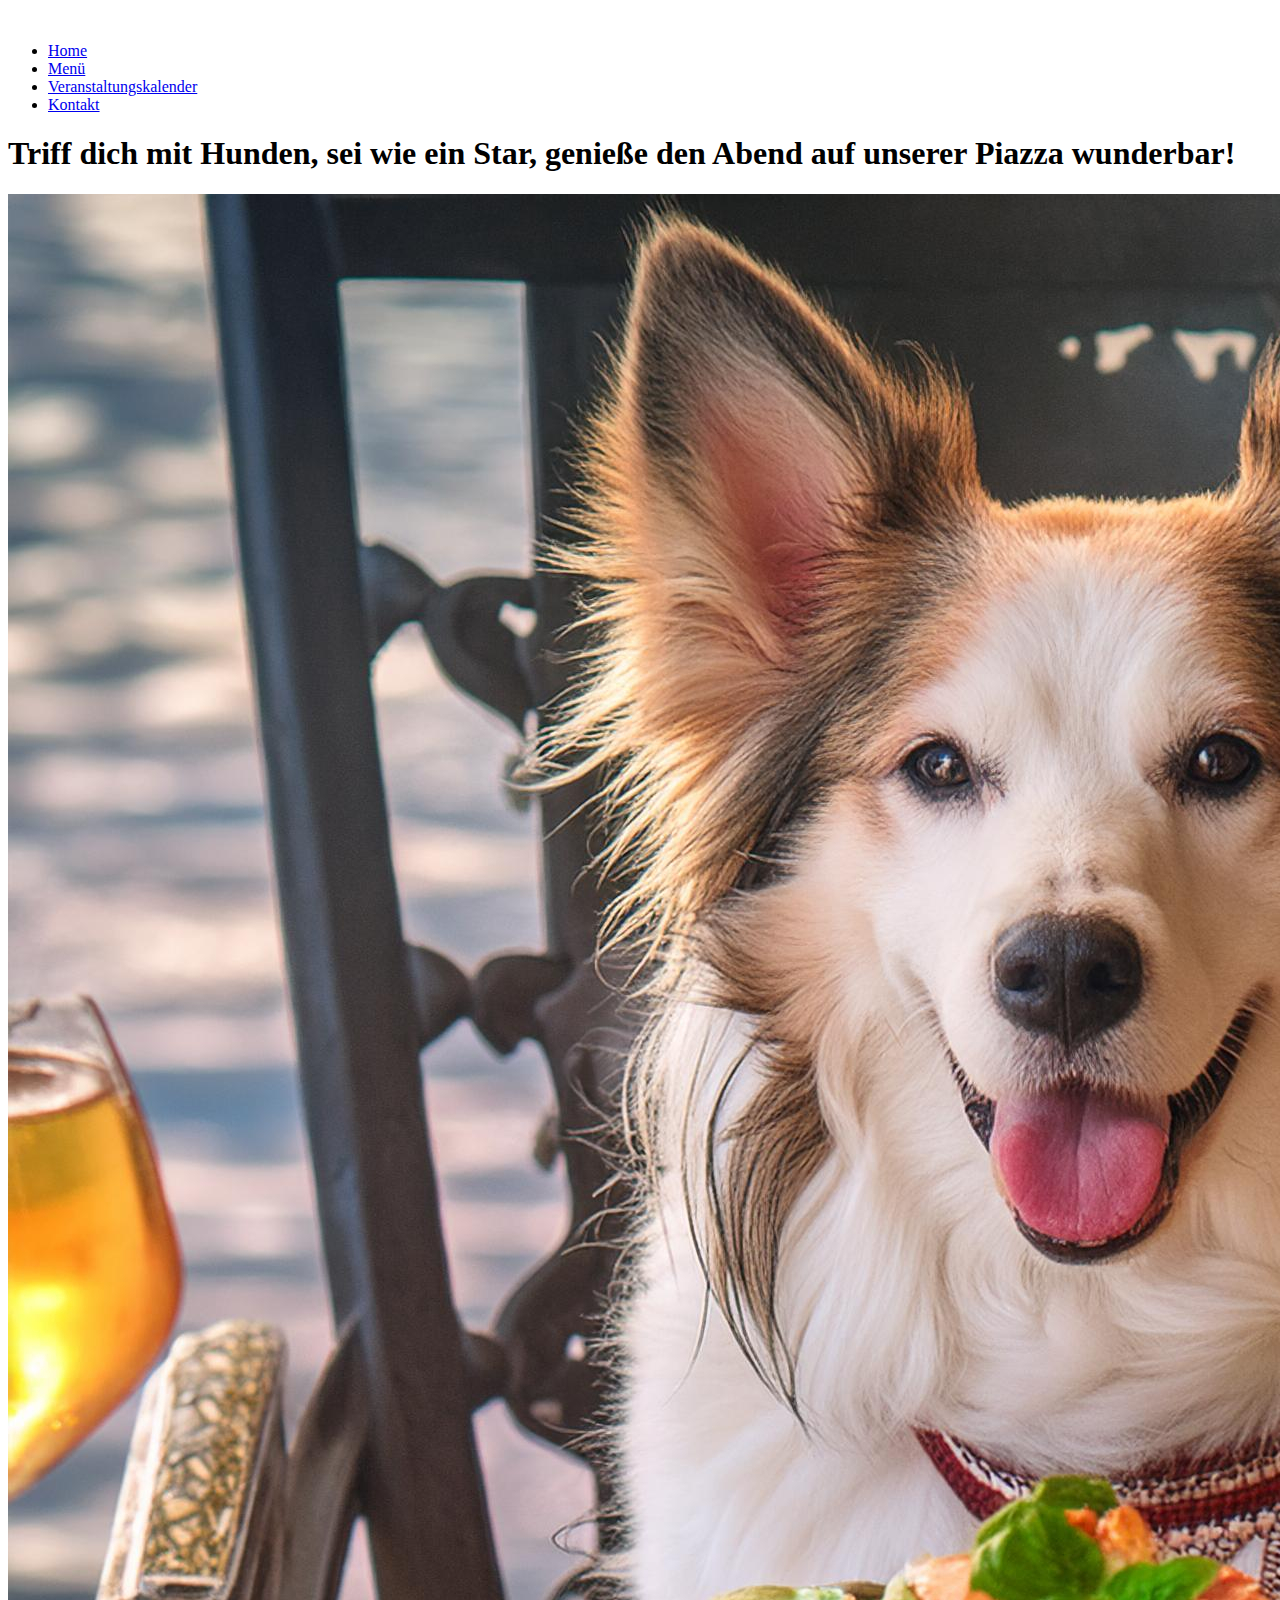
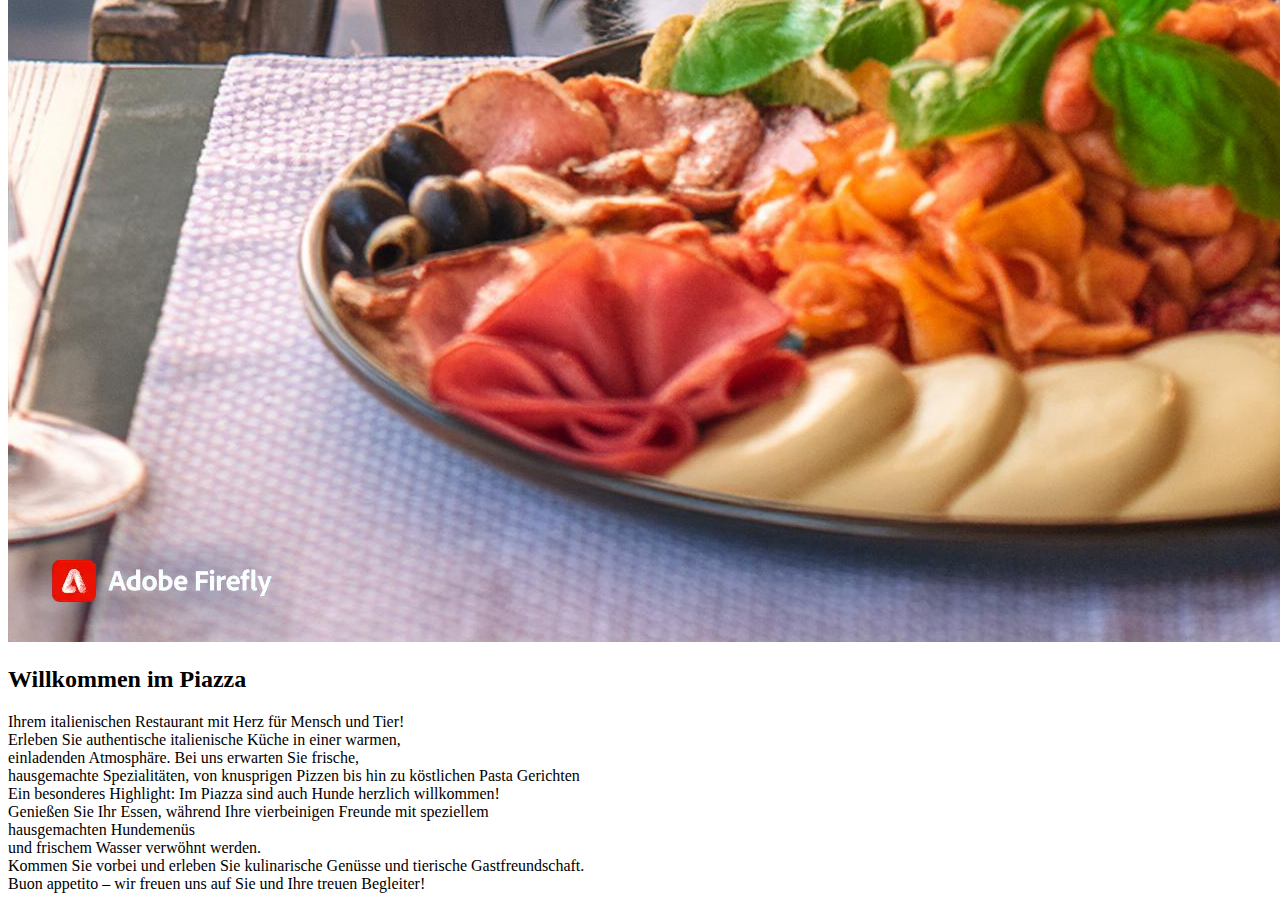
==== index.html @ f3a7bb89 "Merge pull request #14 from Dilara-ux/feature-pia" ====
<!DOCTYPE html>
<html lang="de">
<head>
    <meta charset="UTF-8">
    <meta name="viewport" content="width=device-width, initial-scale=1.0">
    <link rel="stylesheet" href="/Piazza/style.css">
    <link href="https://fonts.googleapis.com/css2?family=Playwrite+GB+S:ital,wght@0,100..400;1,100..400&display=swap" rel="stylesheet">
    <title>Piazza</title>
</head>
<body>
    <header>
        <div class="logo"><img src="/Piazza/Bilder/logo.png" alt=""></div>
        <ul>
            <li><a href="/Piazza/index.html">Home</a></li>
            <li><a href="/Piazza/Unterseiten/Menue.html">Menü</a></li>
            <li><a href="/Piazza/Unterseiten/Veranstaltungskalender.html">Veranstaltungskalender</a></li>
            <li><a href="/Piazza/Unterseiten/Kontakt.html">Kontakt</a></li>
        </ul>
    </header>

    <div class="slogan">
        <h1>Triff dich mit Hunden, sei wie ein Star, genieße den Abend auf unserer Piazza wunderbar!</h1>
    </div>

    <div class="vorstellung_restaurant">
        <img src="Bilder/index-about-pic.jpg" alt="">
        <h2>Willkommen im Piazza</h2>
        <p>
            Ihrem italienischen Restaurant mit Herz für Mensch und Tier! <br>
            Erleben Sie authentische italienische Küche in einer warmen, <br>
            einladenden Atmosphäre. Bei uns erwarten Sie frische, <br>
            hausgemachte Spezialitäten, von knusprigen Pizzen bis hin zu köstlichen Pasta Gerichten <br>
            Ein besonderes Highlight: Im Piazza sind auch Hunde herzlich willkommen! <br>
            Genießen Sie Ihr Essen, während Ihre vierbeinigen Freunde mit speziellem <br>
            hausgemachten Hundemenüs <br>
            und frischem Wasser verwöhnt werden. <br>
            Kommen Sie vorbei und erleben Sie kulinarische Genüsse und tierische Gastfreundschaft. <br>
             Buon appetito – wir freuen uns auf Sie und Ihre treuen Begleiter!</p>
    </div>
    <script src="script.js" defer></script>

</body>
</html>
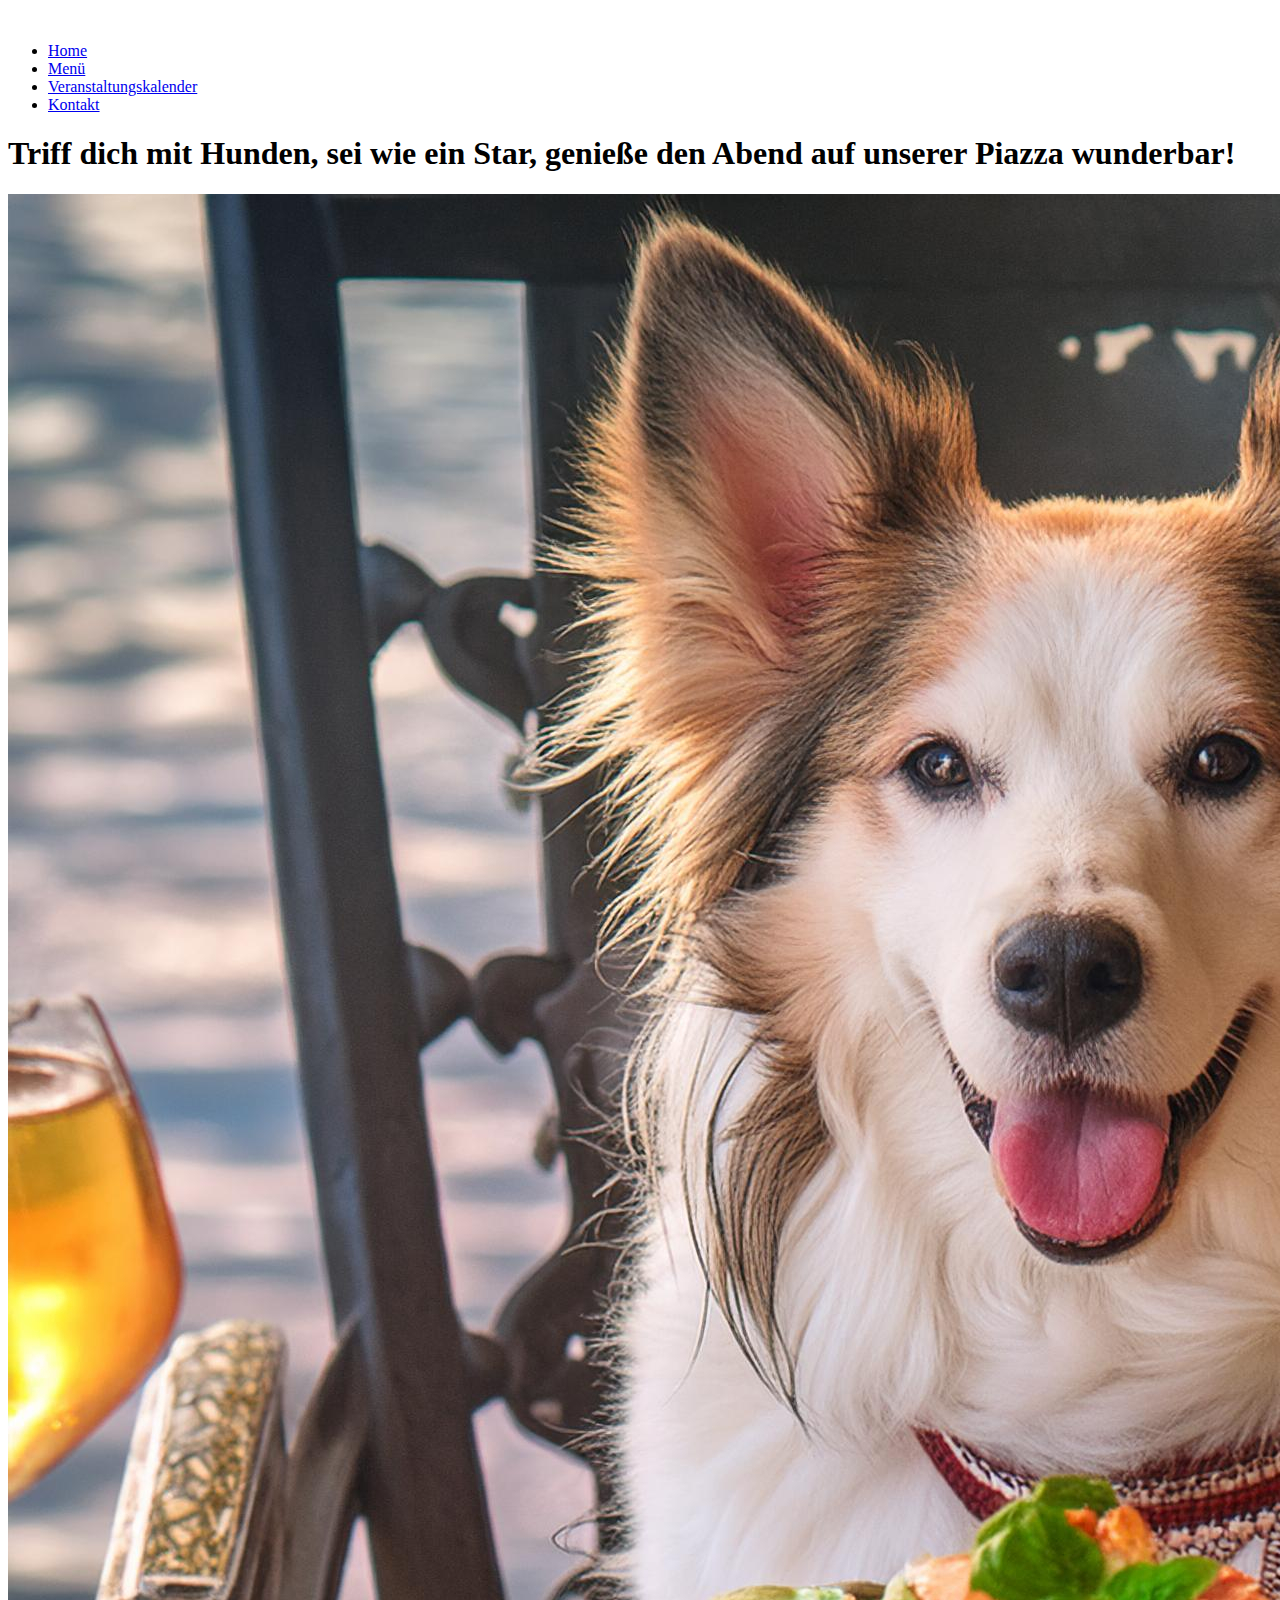
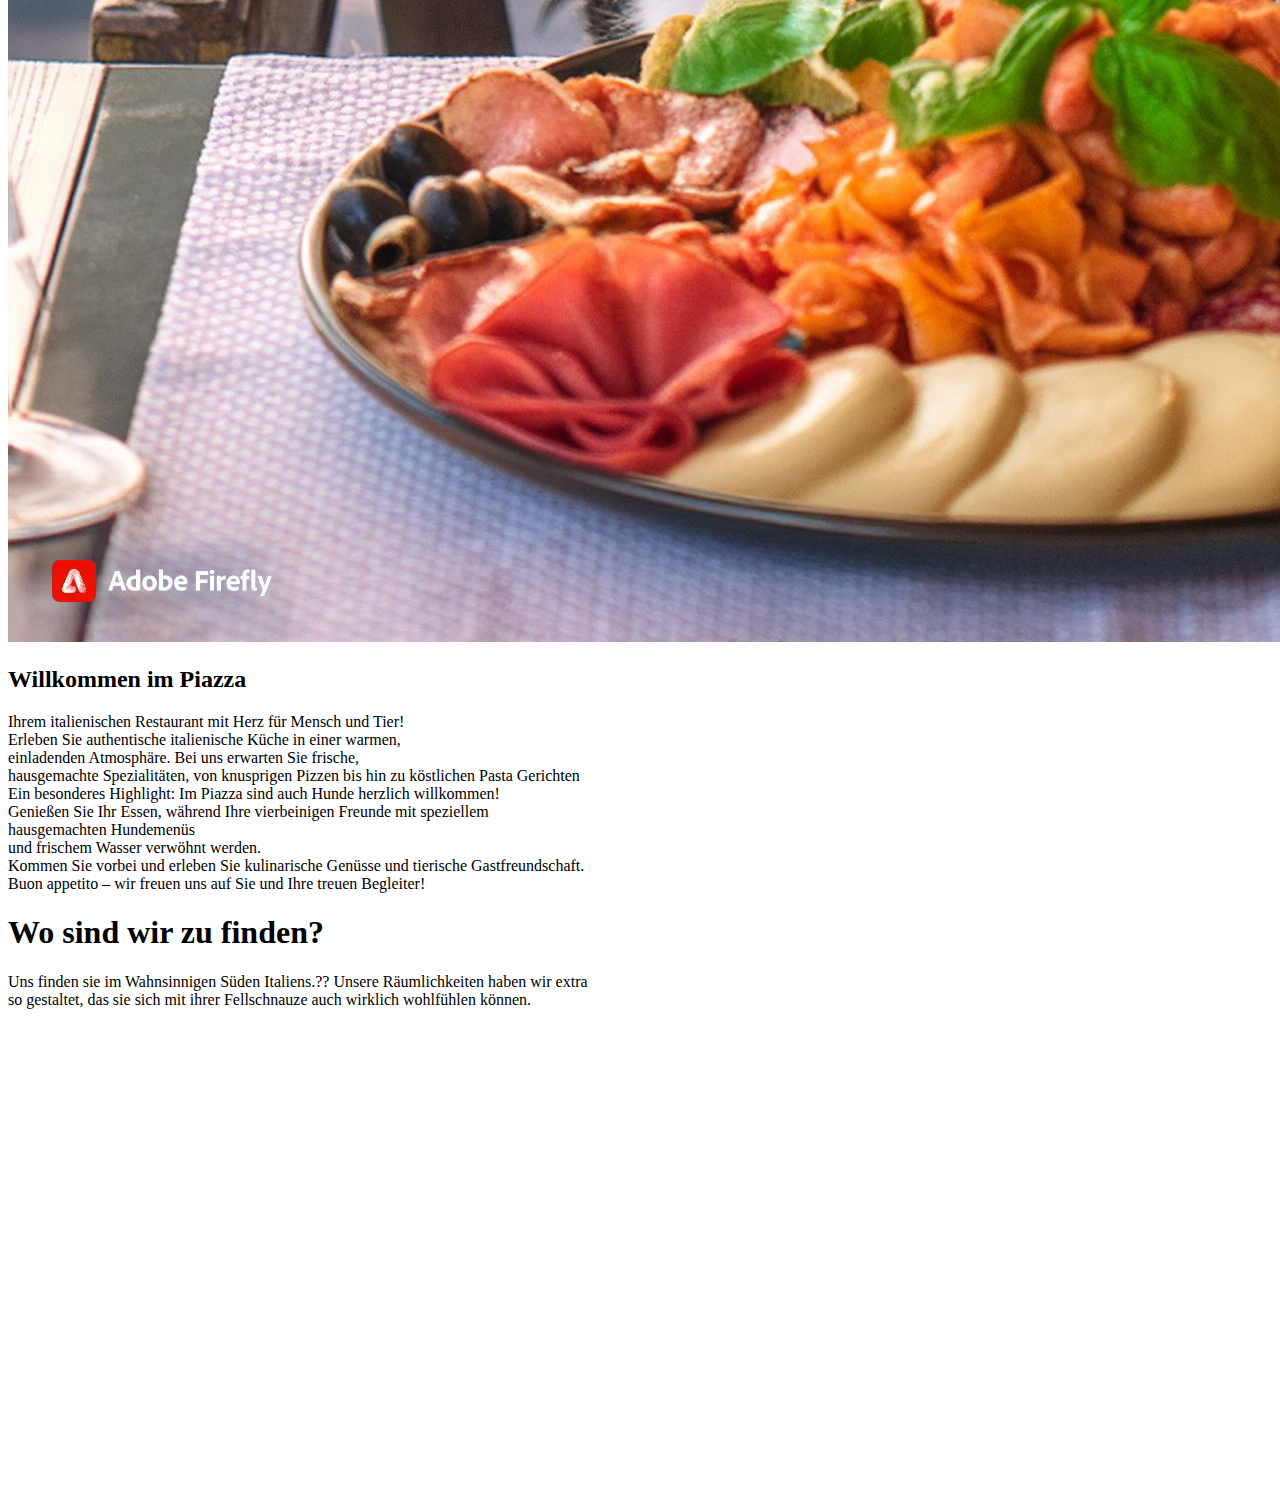
==== commit 6b179c65: "feat: kleiner Zusätze hinzugefügt" ====
--- a/index.html
+++ b/index.html
@@ -24,20 +24,33 @@
 
     <div class="vorstellung_restaurant">
         <img src="Bilder/index-about-pic.jpg" alt="">
-        <h2>Willkommen im Piazza</h2>
-        <p>
-            Ihrem italienischen Restaurant mit Herz für Mensch und Tier! <br>
-            Erleben Sie authentische italienische Küche in einer warmen, <br>
-            einladenden Atmosphäre. Bei uns erwarten Sie frische, <br>
-            hausgemachte Spezialitäten, von knusprigen Pizzen bis hin zu köstlichen Pasta Gerichten <br>
-            Ein besonderes Highlight: Im Piazza sind auch Hunde herzlich willkommen! <br>
-            Genießen Sie Ihr Essen, während Ihre vierbeinigen Freunde mit speziellem <br>
-            hausgemachten Hundemenüs <br>
-            und frischem Wasser verwöhnt werden. <br>
-            Kommen Sie vorbei und erleben Sie kulinarische Genüsse und tierische Gastfreundschaft. <br>
-             Buon appetito – wir freuen uns auf Sie und Ihre treuen Begleiter!</p>
+        <div class="text-willkommen">
+            <h2>Willkommen im Piazza</h2>
+            <p>
+                Ihrem italienischen Restaurant mit Herz für Mensch und Tier! <br>
+                Erleben Sie authentische italienische Küche in einer warmen, <br>
+                einladenden Atmosphäre. Bei uns erwarten Sie frische, <br>
+                hausgemachte Spezialitäten, von knusprigen Pizzen bis hin zu köstlichen Pasta Gerichten <br>
+                Ein besonderes Highlight: Im Piazza sind auch Hunde herzlich willkommen! <br>
+                Genießen Sie Ihr Essen, während Ihre vierbeinigen Freunde mit speziellem <br>
+                hausgemachten Hundemenüs <br>
+                und frischem Wasser verwöhnt werden. <br>
+                Kommen Sie vorbei und erleben Sie kulinarische Genüsse und tierische Gastfreundschaft. <br>
+                Buon appetito – wir freuen uns auf Sie und Ihre treuen Begleiter!</p>
+        </div>
     </div>
+
+    <div class="standort">
+        <div class="text-standort">
+            <h1>Wo sind wir zu finden?</h1>
+            <p>Uns finden sie im Wahnsinnigen Süden Italiens.?? Unsere Räumlichkeiten haben wir extra <br>
+            so gestaltet, das sie sich mit ihrer Fellschnauze auch wirklich wohlfühlen können.</p>
+        </div>
+        <img src="/Piazza/Bilder/gaeste.jpg" alt="">
+    </div>
+    <div class="karte">
+        <iframe src="https://www.google.com/maps/embed?pb=!1m14!1m12!1m3!1d8794.964970916995!2d15.097839878987024!3d36.65996018353528!2m3!1f0!2f0!3f0!3m2!1i1024!2i768!4f13.1!5e0!3m2!1sde!2sde!4v1720003005621!5m2!1sde!2sde" width="600" height="450" style="border:0;" allowfullscreen="" loading="lazy" referrerpolicy="no-referrer-when-downgrade"></iframe>
+   </div>
     <script src="script.js" defer></script>
-
 </body>
-</html>
+</html>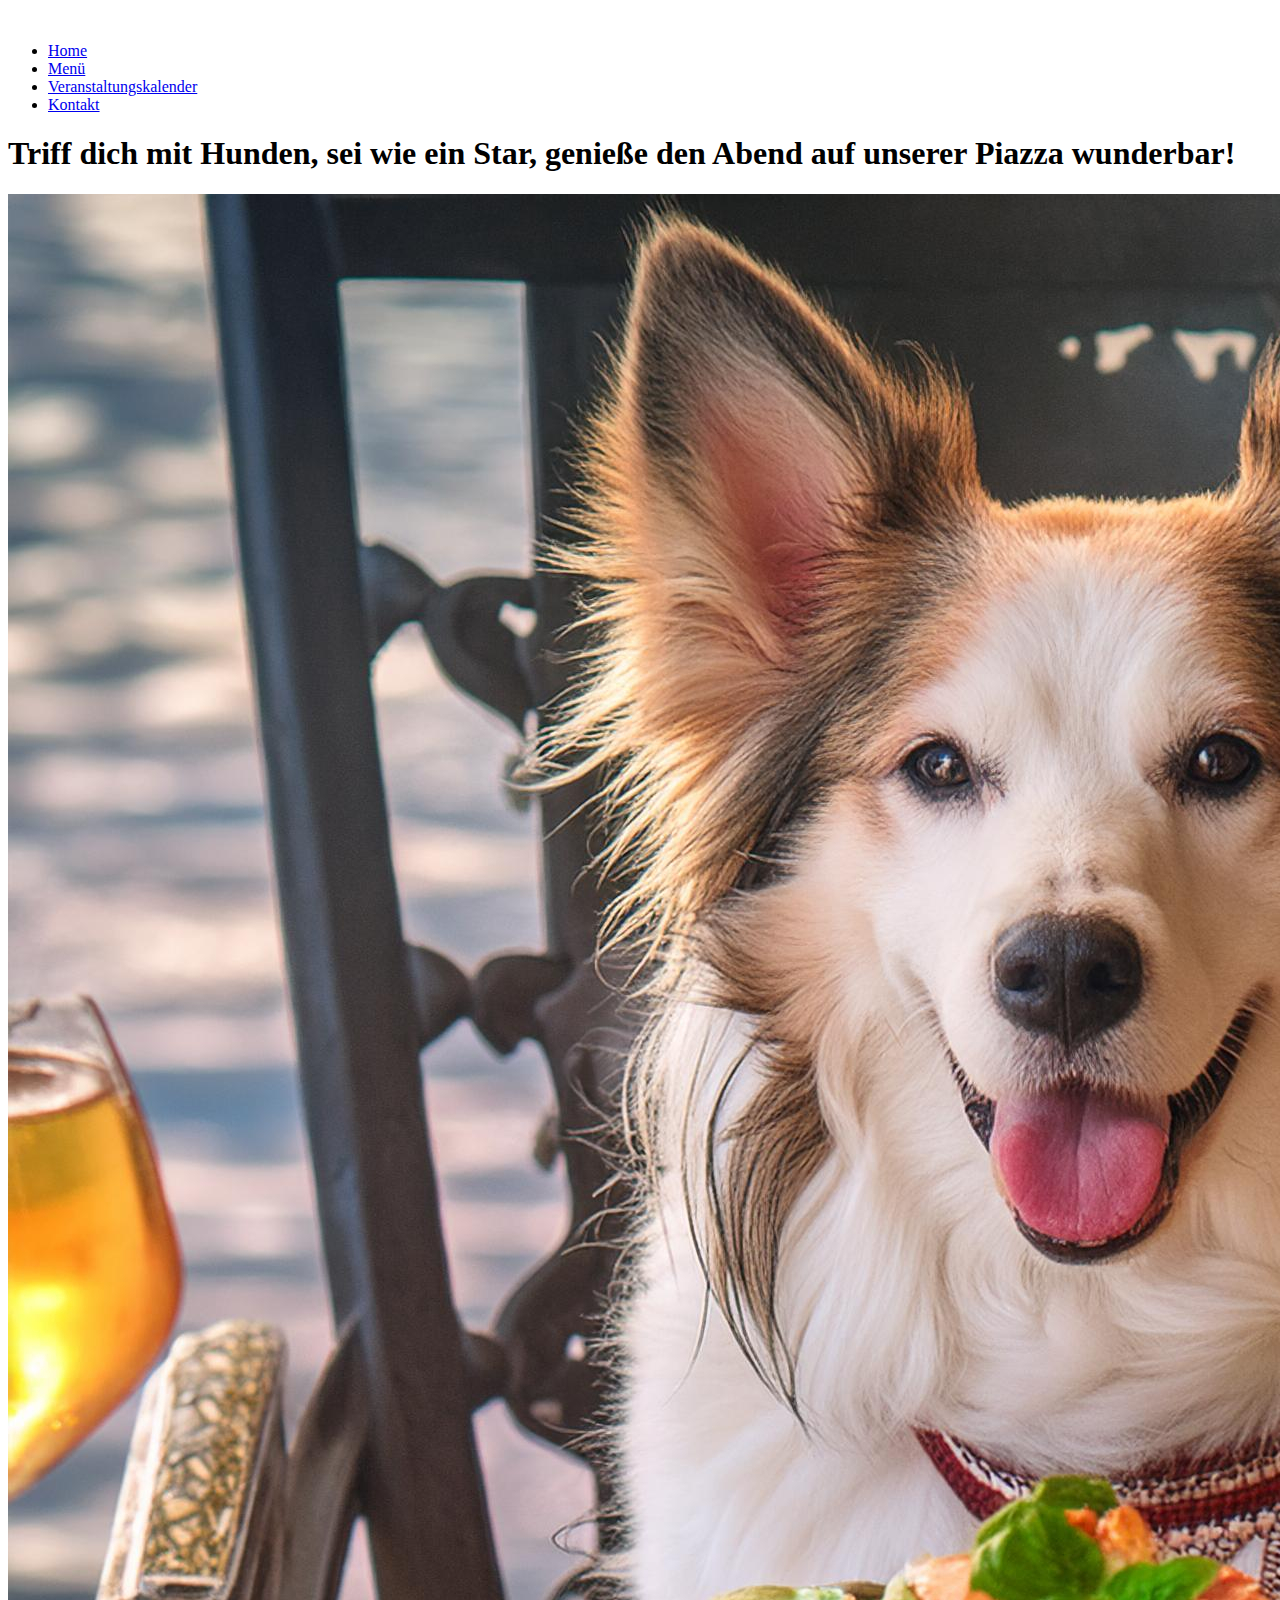
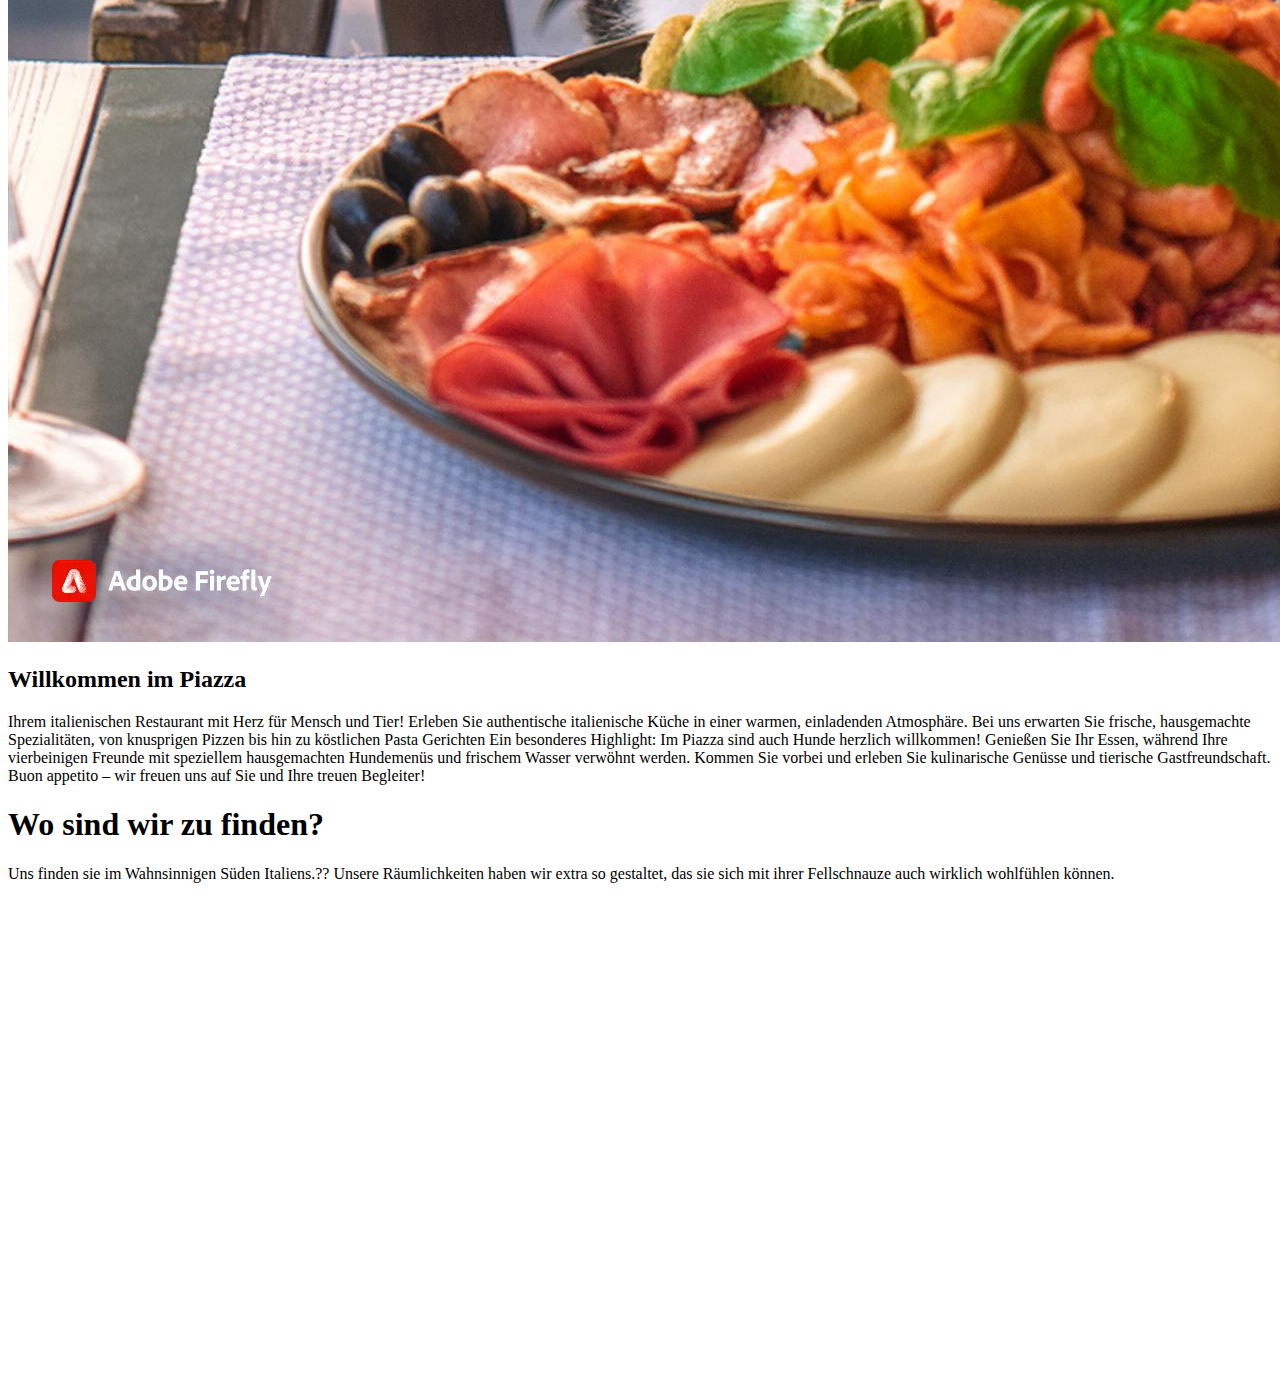
==== commit b470cfd4: "feat: formatierung fehler behoben" ====
--- a/index.html
+++ b/index.html
@@ -27,15 +27,15 @@
         <div class="text-willkommen">
             <h2>Willkommen im Piazza</h2>
             <p>
-                Ihrem italienischen Restaurant mit Herz für Mensch und Tier! <br>
-                Erleben Sie authentische italienische Küche in einer warmen, <br>
-                einladenden Atmosphäre. Bei uns erwarten Sie frische, <br>
-                hausgemachte Spezialitäten, von knusprigen Pizzen bis hin zu köstlichen Pasta Gerichten <br>
-                Ein besonderes Highlight: Im Piazza sind auch Hunde herzlich willkommen! <br>
-                Genießen Sie Ihr Essen, während Ihre vierbeinigen Freunde mit speziellem <br>
-                hausgemachten Hundemenüs <br>
-                und frischem Wasser verwöhnt werden. <br>
-                Kommen Sie vorbei und erleben Sie kulinarische Genüsse und tierische Gastfreundschaft. <br>
+                Ihrem italienischen Restaurant mit Herz für Mensch und Tier! 
+                Erleben Sie authentische italienische Küche in einer warmen, 
+                einladenden Atmosphäre. Bei uns erwarten Sie frische, 
+                hausgemachte Spezialitäten, von knusprigen Pizzen bis hin zu köstlichen Pasta Gerichten 
+                Ein besonderes Highlight: Im Piazza sind auch Hunde herzlich willkommen! 
+                Genießen Sie Ihr Essen, während Ihre vierbeinigen Freunde mit speziellem 
+                hausgemachten Hundemenüs 
+                und frischem Wasser verwöhnt werden. 
+                Kommen Sie vorbei und erleben Sie kulinarische Genüsse und tierische Gastfreundschaft. 
                 Buon appetito – wir freuen uns auf Sie und Ihre treuen Begleiter!</p>
         </div>
     </div>
@@ -43,7 +43,7 @@
     <div class="standort">
         <div class="text-standort">
             <h1>Wo sind wir zu finden?</h1>
-            <p>Uns finden sie im Wahnsinnigen Süden Italiens.?? Unsere Räumlichkeiten haben wir extra <br>
+            <p>Uns finden sie im Wahnsinnigen Süden Italiens.?? Unsere Räumlichkeiten haben wir extra 
             so gestaltet, das sie sich mit ihrer Fellschnauze auch wirklich wohlfühlen können.</p>
         </div>
         <img src="/Piazza/Bilder/gaeste.jpg" alt="">
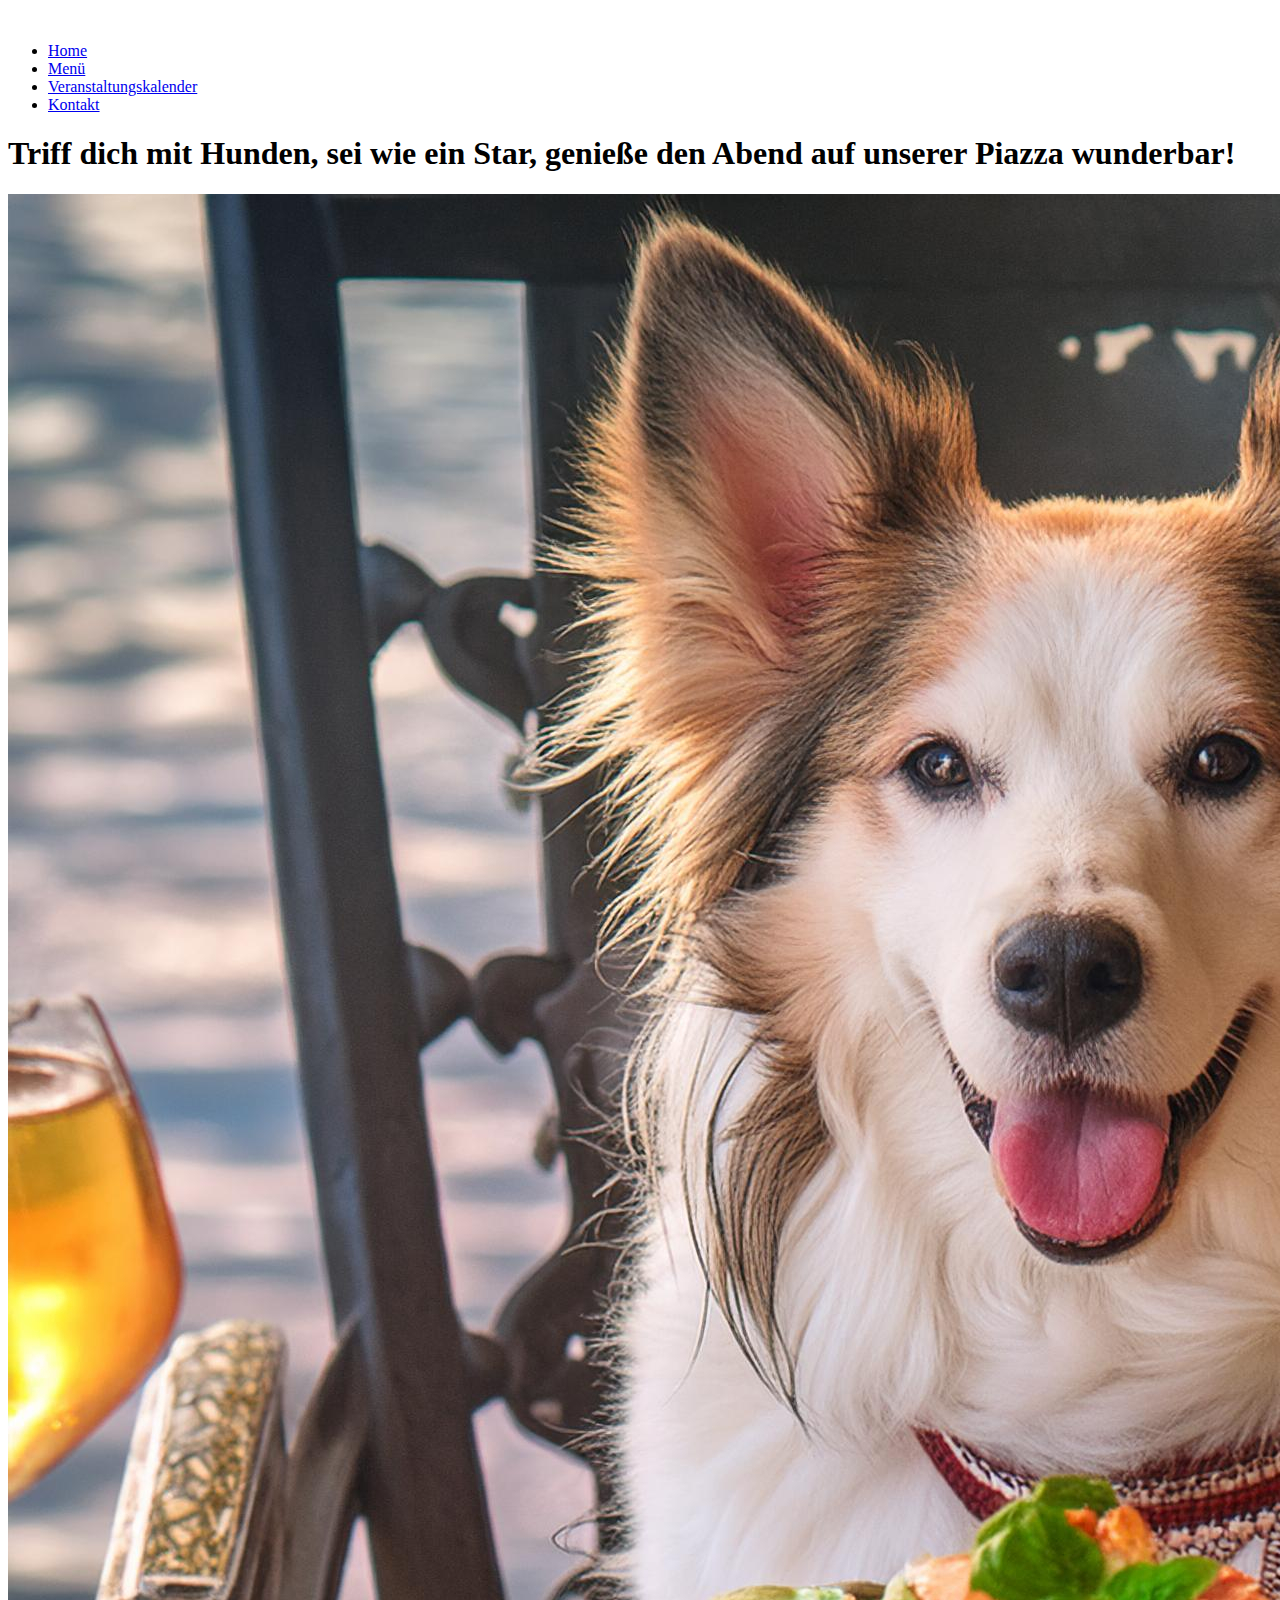
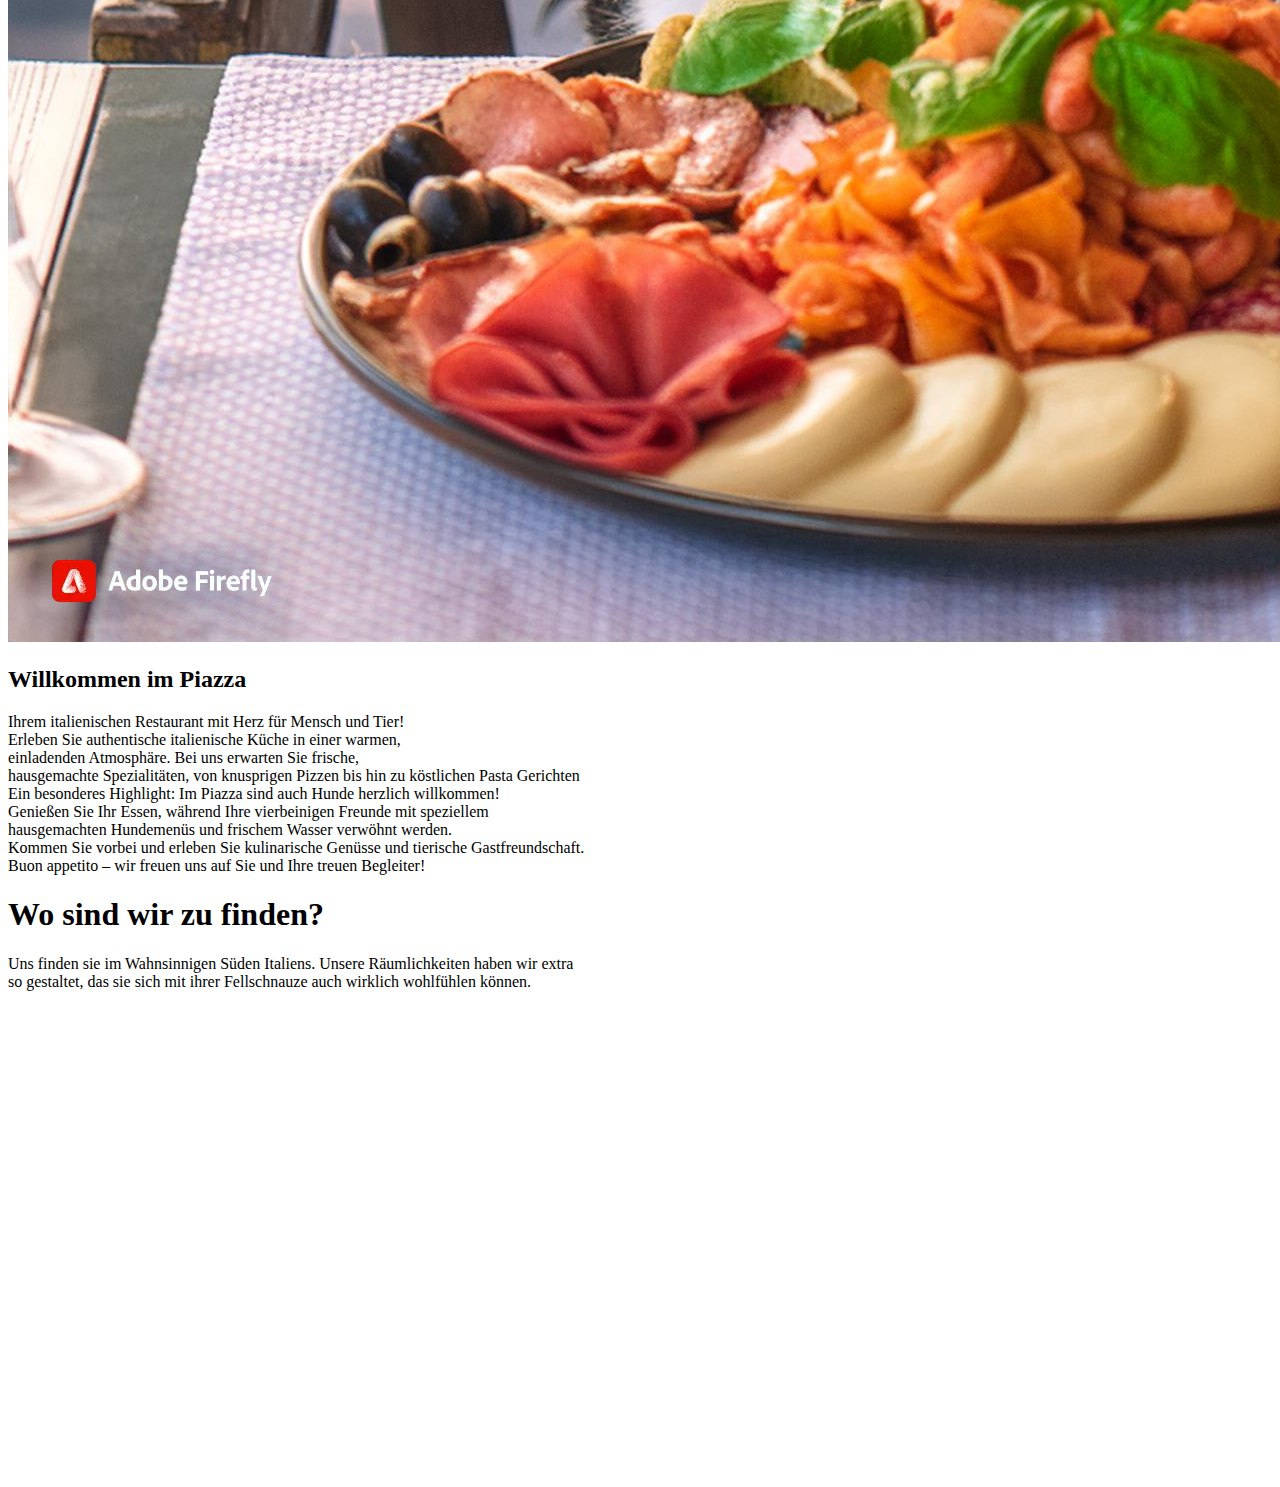
==== commit 5722ea81: "fix: Formatierung vonText auf index.html" ====
--- a/index.html
+++ b/index.html
@@ -27,15 +27,14 @@
         <div class="text-willkommen">
             <h2>Willkommen im Piazza</h2>
             <p>
-                Ihrem italienischen Restaurant mit Herz für Mensch und Tier! 
-                Erleben Sie authentische italienische Küche in einer warmen, 
-                einladenden Atmosphäre. Bei uns erwarten Sie frische, 
-                hausgemachte Spezialitäten, von knusprigen Pizzen bis hin zu köstlichen Pasta Gerichten 
-                Ein besonderes Highlight: Im Piazza sind auch Hunde herzlich willkommen! 
-                Genießen Sie Ihr Essen, während Ihre vierbeinigen Freunde mit speziellem 
-                hausgemachten Hundemenüs 
-                und frischem Wasser verwöhnt werden. 
-                Kommen Sie vorbei und erleben Sie kulinarische Genüsse und tierische Gastfreundschaft. 
+                Ihrem italienischen Restaurant mit Herz für Mensch und Tier! <br>
+                Erleben Sie authentische italienische Küche in einer warmen, <br>
+                einladenden Atmosphäre. Bei uns erwarten Sie frische, <br>
+                hausgemachte Spezialitäten, von knusprigen Pizzen bis hin zu köstlichen Pasta Gerichten <br>
+                Ein besonderes Highlight: Im Piazza sind auch Hunde herzlich willkommen! <br>
+                Genießen Sie Ihr Essen, während Ihre vierbeinigen Freunde mit speziellem <br>
+                hausgemachten Hundemenüs und frischem Wasser verwöhnt werden. <br>
+                Kommen Sie vorbei und erleben Sie kulinarische Genüsse und tierische Gastfreundschaft. <br>
                 Buon appetito – wir freuen uns auf Sie und Ihre treuen Begleiter!</p>
         </div>
     </div>
@@ -43,7 +42,7 @@
     <div class="standort">
         <div class="text-standort">
             <h1>Wo sind wir zu finden?</h1>
-            <p>Uns finden sie im Wahnsinnigen Süden Italiens.?? Unsere Räumlichkeiten haben wir extra 
+            <p>Uns finden sie im Wahnsinnigen Süden Italiens. Unsere Räumlichkeiten haben wir extra <br>
             so gestaltet, das sie sich mit ihrer Fellschnauze auch wirklich wohlfühlen können.</p>
         </div>
         <img src="/Piazza/Bilder/gaeste.jpg" alt="">
@@ -52,5 +51,6 @@
         <iframe src="https://www.google.com/maps/embed?pb=!1m14!1m12!1m3!1d8794.964970916995!2d15.097839878987024!3d36.65996018353528!2m3!1f0!2f0!3f0!3m2!1i1024!2i768!4f13.1!5e0!3m2!1sde!2sde!4v1720003005621!5m2!1sde!2sde" width="600" height="450" style="border:0;" allowfullscreen="" loading="lazy" referrerpolicy="no-referrer-when-downgrade"></iframe>
    </div>
     <script src="script.js" defer></script>
+
 </body>
-</html>+</html>
